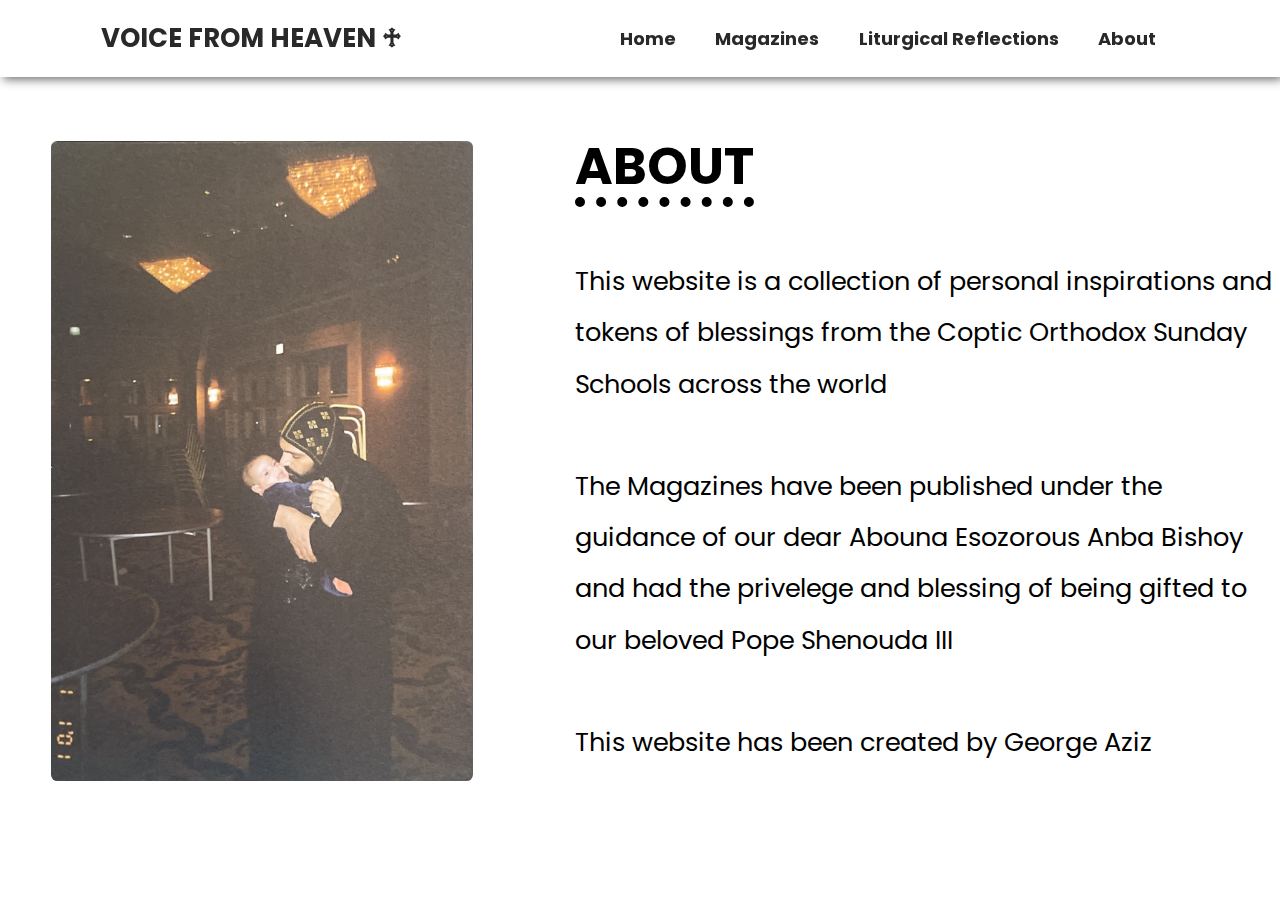
==== pages/about.html @ d088f612 "Initial Commit" ====
<!DOCTYPE html>
<html lang="en">
<head>
    <meta charset="UTF-8">
    <meta name="viewport" content="width=device-width, initial-scale=1.0">
    <meta http-equiv="X-UA-Compatible" content="ie=edge">
    <link rel="preconnect" href="https://fonts.gstatic.com">
    <link href="https://fonts.googleapis.com/css2?family=Poppins:wght@400;700&display=swap" rel="stylesheet">
    <link href="https://fonts.googleapis.com/css2?family=Amaranth:ital,wght@0,400;0,700;1,400&display=swap" rel="stylesheet">
    <script src="https://ajax.googleapis.com/ajax/libs/jquery/1.11.1/jquery.min.js"></script>
    <link rel="stylesheet" href="../style.css">
    <title>Voice From Heaven </title>
</head>

<body>
    <nav>
        <div class="logo">
            <h4>Voice From Heaven &#9841;</h4>
        </div>
       <ul class="nav-links">
            <li><a href=../index.html>Home</a></li>
            <li><a href=magazines.html>Magazines</a></li>
            <li><a href=reflections.html>Liturgical Reflections</a></li>
            <li><a href=about.html>About</a></li>
        </ul>
        <div class="phone-menu">
            <div class="line1"></div>
            <div class="line2"></div>
            <div class="line3"></div>
        </div>
    </nav>
    
    <div class="about-content">
        <div class="about-content-wrapper">
            <img src="../images/Abouna.png" class="about-img"/>
            <div class="about-desc-wrapper">
                <div class="about-title">ABOUT</div>
                <div class="about-description"> This website is a collection of personal inspirations and tokens of blessings from the 
                                                Coptic Orthodox Sunday Schools across the world<br><br>The Magazines have been published under the guidance of our dear Abouna Esozorous Anba Bishoy and had the privelege and blessing of being gifted to our beloved Pope Shenouda III <br><br>This website has been created by George Aziz</div>
            </div>
        </div>
    </div>
    <!--<div class="landing">
        <div class="landing-gradient">
            <div class="bg-text-wrapper">
                <div class="bg-text">
                    <h3>"Father, glorify your name"</h3><br>
                    <h3>Then a voice came from heaven:</h3><br><br>
                    <h2><b>I have glorified it and I will glorify it again</b></h2>
                    <h6>[John 12:28]</h6>
                </div>
            </div>
        </div>
    </div>
    
    <div class="content"></div>-->

    <script src="../app.js"></script>
</body>

</html>
---- style.css ----
*{
    margin: 0px;
    padding: 0px;
    box-sizing: border-box;
}

/*Main Navigation Bar*/
nav{
    display: flex;
    justify-content: space-around;
    align-items: center;
    min-height: 8vh;
    font-family: 'Poppins', sans-serif;
    background-color: #fff;
    position: fixed;
    top: 0px;
    width: 100%;
    transition: 1s;
    padding-top: 1.5vw;
    padding-bottom: 1.5vw;
    box-shadow: 0.20vw 0.20vw 0.75vw rgb(105, 105, 105);
    z-index: 4;
}

/* Navigation Bar Logo on Top Left*/
.logo{
    color: #292929;
    text-transform: uppercase;
    font-size: 26px;
}

.nav-links{
    display: flex;
    justify-content: space-around;
    width: 45%;
}

.nav-links li{
    list-style: none;
}

.nav-links a{
    color: #292929;
    text-decoration: none;
    font-weight: bold;
    font-size: 18px;
    padding-right: 0.5vw;
}

.phone-menu{
    display: none;
    cursor: pointer;
}
.phone-menu div{
    width: 25px;
    height: 2px;
    background-color: #292929;
    margin: 5px;
    transition: all 0.3s ease;
}

.toggle .line1{
    transform: rotate(-45deg) translate(-5px,5px);
}
.toggle .line2{
    opacity: 0;
}
.toggle .line3{
    transform: rotate(45deg) translate(-5px,-5px);
}

/*====================================INDEX HTML (HOMEPAGE)====================================*/

/*Section right under navigation bar (First Section of Home Page)*/
.landing{
    position: relative;
    background-image: url('images/heaven-img.jpg');
    width: 100vw;
    height: 50vw;
    background-repeat: no-repeat;
    background-size:cover;
    z-index: 0;
}

/*Class for gradient overlay on image of sky*/
.landing-gradient{
    position: absolute;
    background: linear-gradient(0deg, rgb(0, 182, 206), rgba(255,0,0,0) 100%);
    height: 100%;
    width: 100%;
    z-index: 1;
}

.bg-text-wrapper{
    text-align: center;
}

/*Background Text for Landing Page first section*/
.bg-text{
    padding-left: 7.0vw;;
    position: absolute;
    font-size: 3vw;
    font-weight: bold;
    padding-top: 11vw;
    line-height: 1.5;
    z-index: 2;
    font-family: 'Amaranth', sans-serif;
    color:#fff;
}

/* Section under First page */
.content{
    height: 30vw;
    background-color: #fff;
}

.title{
    padding-top: 7vw;
    padding-left: 10vw;
    font-size: 4vw;
    font-weight: bold;
    font-family: 'Poppins', sans-serif;
}

.description{
    padding-top: 5vw;
    padding-left: 10vw;
    padding-right: 6vw;
    font-family: 'Poppins', sans-serif;
    font-size: 2vw;
}

/*====================================Magazines Page====================================*/
.magazine-bg{
    width: 100vw;
    height: 55vw;
    background-image: url('images/sky-3.jpg');
    background-size: cover;
    background-repeat: no-repeat;
}

.magazine-wrapper{
    padding-top: 10vw;
    width: 50vw;
    height:45vw;
    margin-left: 12.5vw;
    margin-right: 12.5vw;
}

/* By default all slides for magazines are hidden*/
.magazine-slide {
    display: none;
    grid-template-columns: auto auto auto;
    gap: 5vw;
}

/*All Magazines Card Settings*/
.magazines {
    height: 30vw;
    width: 21vw;
    background-color:#333;
    color:#fff;
    box-shadow: 0.20vw 0.20vw 0.75vw rgb(105, 105, 105);
    border-radius: 2vw;
    font-size:5vw;
    font-family:sans-serif;
    cursor: pointer;
}

.magazines a{
    text-decoration: none;
    color: #fff;
}

.magazine-gradient {
    height: 30vw;
    width: 21vw;
    border-radius: 2vw;
    background: linear-gradient(0deg, rgb(37, 37, 37), rgba(255,0,0,0) 105%);
    transition: 0.3s;
    opacity: 0;
    position: relative;
    z-index: 2;
}

.magazine-gradient:hover{
    opacity: 100;
    transition: 0.3s;
}

.magazine-text-wrapper:hover {
    display: block;
}

.magazine-text {
    padding-top: 20vw;
    padding-left: 2vw;
    line-height: 4.5vw;
    font-size: 1.5vw;
    font-family: 'Poppins', sans-serif;
}

/*Individual Magazine Images*/
.magazine-1 {
    background-image: url(images/Issue1.jpg);
    background-size: cover;
}

.magazine-2 {
    background-image: url(images/Audio1.png);
    background-size: cover;
}

.magazine-3 {
    background-image: url(images/Issue2.png);
    background-size: cover;
}

.magazine-4 {
    background-image: url(images/Comm-2.png);
    background-size: cover;
}

.magazine-5 {
    background-image: url(images/Audio2.png);
    background-size: cover;
}

.magazine-6 {
    background-image: url(images/Issue3.jpg);
    background-size: cover;
}

.magazine-7 {
    background-image: url(images/Comm-3.jpg);
    background-size: cover;
}
.magazine-8 {
    background-image: url(images/Audio3.png);
    background-size: cover;
}
.magazine-9 {
    background-image: url(images/Issue4.jpg);
    background-size: cover;
}

/*Navigation Controls for magazine slider*/

.pagination {
    display: flex;
    justify-content: center;
    align-items: center;
}

.pagination a{
    margin: 1vw;
    width: 2vw;
    height: 2vw;
}

/* Next & previous buttons */
.prev, .next {
  cursor: pointer;
  text-align: center;
  background-color: rgb(46, 46, 46);
  font-weight: bold;
  font-size: 1.5vw;
  transition: 0.6s ease;
  border-radius: 50%;
  color: #fff;
}


/* The dots/bullets/indicators */
.dot {
  cursor: pointer;
  height: 15px;
  width: 15px;
  background-color: rgb(46, 46, 46);
  border-radius: 50%;
  display: inline-block;
  transition: background-color 0.6s ease;
}

.active, .dot:hover, .prev:hover, .next:hover {
  background-color:rgb(50, 98, 175);
  color: black;
}

/* Fading animation */
.fade {
  -webkit-animation-name: fade;
  -webkit-animation-duration: 0.5s;
  animation-name: fade;
  animation-duration: 0.5s;
}

@-webkit-keyframes fade {
  from {opacity: .4}
  to {opacity: 1}
}

@keyframes fade {
  from {opacity: .4}
  to {opacity: 1}
}

/*Section Under Magazine Slider*/
.thanks-wrapper {
    display: flex;
}

.thanks-title {
    padding-top: 5vw;
    padding-left: 10vw;
    font-size: 4vw;
    font-weight: bold;
    font-family: 'Poppins', sans-serif;
}

.thanks-content {
    padding-top: 10vw;
    padding-left: 6vw;
    padding-right: 12vw;
    font-family: 'Poppins', sans-serif;
    font-size: 2vw;
    float:right;
    position: relative;
}

.thanks-img {
    position: relative;
    height: 35vw;
    padding-left: 10vw;
    padding-top: 5vw;
    padding-bottom: 6vw;
    width: 35vw;
    float: left;
    border-radius: 2vw;
}

/*====================================About Page====================================*/
.about-content{
    height: 50vw;
}

.about-content-wrapper {
    display: flex;
    padding-top: 5vw;
    padding-bottom: 2vw;
    /*background-image: url(/images/sky-4.png);*/
    background-size: cover;
    /*background-color: rgb(55, 104, 197);*/
}

.about-desc-wrapper{
    margin-top: 5vw;
}

.about-title {
    font-size: 4vw;
    font-weight: bold;
    font-family: 'Poppins', sans-serif;
    text-decoration: underline;
    text-underline-offset: 1vw;
    text-decoration-thickness: 0.75vw;
    text-decoration-style: dotted;
}

.about-description{
    margin-top: 4vw;
    font-family: 'Poppins', sans-serif;
    font-size: 2vw;
    line-height: 4vw;
}

.about-img {
    position: relative;
    margin-top: 6vw;
    margin-left: 4vw;
    margin-right: 8vw;
    height: 50vw;
    width: 33vw;
    border-radius: 0.5vw;
}

/*====================================Reflection Page====================================*/
.landing-reflections{
    padding-top: 10vw;
}
.video-wrapper{
    text-align: center;
    position: relative; 
    padding-bottom: 56.25%; 
    height: 0; 
    overflow: hidden; 
    max-width: 100%;
}

.video-wrapper iframe, .video-wrapper object, .video-wrapper embed { 
    position: absolute; 
    top: 0; 
    left: 0; 
    width: 100%; 
    height: 100%; 
}

.reflection-content{
    padding-top: 3vw;
    padding-left: 8vw;
    padding-right: 8vw;
    padding-bottom: 2vw;
    
}

.reflection-title {
    font-size: 4vw;
    font-weight: bold;
    font-family: 'Poppins', sans-serif;
}

.reflection-description{
    margin-top: 2vw;
    font-family: 'Poppins', sans-serif;
    font-size: 2vw;
    line-height: 4vw;
}

/*====================================Error Page====================================*/
.error-content{
    padding-top: 10vw;
}

.error-title {
    font-size: 4vw;
    font-weight: bold;
    font-family: 'Poppins', sans-serif;
}

.error-description{
    margin-top: 2vw;
    font-family: 'Poppins', sans-serif;
    font-size: 2vw;
    line-height: 4vw;
}


/*Phone Mode - Screen Size Determined when there isn't enough space for nav bar list to be displayed on Desktop*/
@media screen and (max-width:1060px){
    body{
        overflow-x: hidden;
    }
    .nav-links{
        position:absolute;
        right:0px;
        height: 92vh;
        top: 8vh;
        display: flex;
        background-color: #fff;
        flex-direction: column;
        align-items: center;
        width: 100%;
        transform: translateX(100%);
        transition: transform 0.4s ease-in;
    }
    .nav{
        background-color: rgba(255, 255, 255, 1);
    }
    .nav-links li{
        opacity: 0;
    }
    .phone-menu{
        display: block;
    }

    .landing{
        height: 80vw;
    }

    .bg-text{
        padding-top: 15vw;
        line-height: 2.5;
    }

    .content{
        height: 35vw;
    }
 
    
    @media (orientation: portrait) 
    {
        .magazine-bg{
            height:175vw;
        }

        .magazine-wrapper{
            padding-top: 30vw;
            height: 110vw;
        }

        .magazine-slide{
            width: 85vw;
            height: 110vw;
            overflow-x: scroll;
        }

        .magazines {
            width: 75vw;
            height: 105vw;
        }

        .magazine-gradient {
            height: 105vw;
            width: 75vw;
        }

        .magazine-text{
            font-size: 5.75vw;
            padding-top: 85vw;
            line-height: 8vw;;
        }
        
        .pagination a{
            height: 10vw;
            width: 10vw;
            margin-top: 45vw;
        }
        .prev, .next {
            font-size: 6vw;
        }

        .thanks-content{
            font-size: 3vw;
        }

        .thanks-img{
            margin-top: 8vw;;
            height: 50vw;
            width: 50vw;;
        }

        .thanks-title
        {
            font-size: 10vw;
        }

        .about-content-wrapper{
            margin-top: 15vw;
        }
    }

    @media (orientation: landscape) 
    {
        .magazine-bg{
            height:65vw;
        }

        .magazine-wrapper{
            padding-top: 12.5vw;
        }
        
        .magazine-text{
            padding-top: 26vw;
        }

        .pagination a{
            height: 6vw;
            width: 6vw;
            margin-top: 5vw;
        }
        .prev, .next {
            font-size: 4vw;
        }

        .thanks-content{
            font-size: 3vw;;
        }

        .thanks-img{
            height: 40vw;
            width: 40vw;;
        }

        .thanks-title
        {
            font-size: 7vw;
        }
    }

}

.nav-active{
    transform: translateX(0%);
}

@keyframes navLinkFade{
    from{
        opacity: 0;
        transform: translateX(50px);
    }
    to{
        opacity: 1;
        transform: translateX(0px);
    }
}
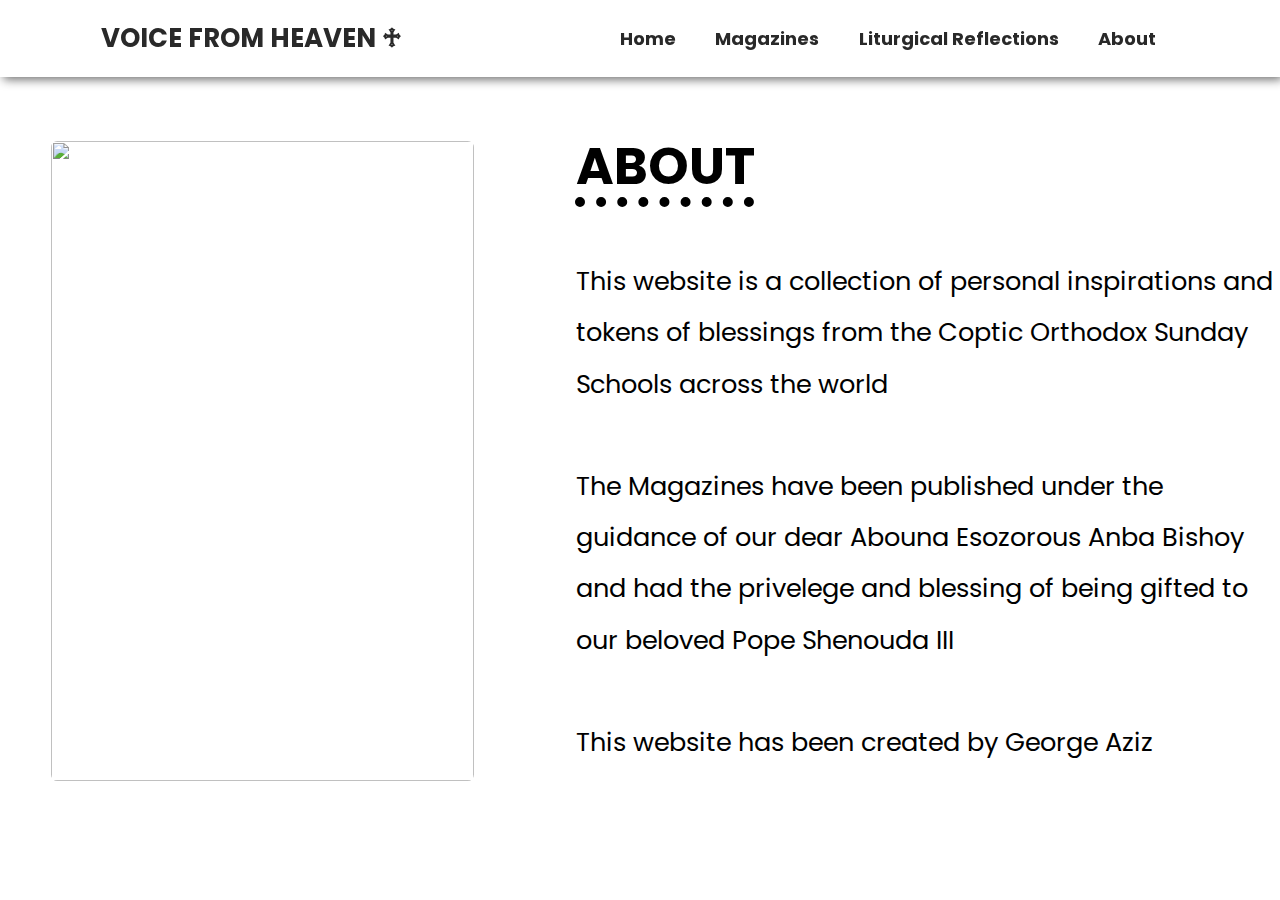
==== commit 276c3420: "Updated image to S3 URL" ====
--- a/pages/about.html
+++ b/pages/about.html
@@ -32,7 +32,7 @@
     
     <div class="about-content">
         <div class="about-content-wrapper">
-            <img src="../images/Abouna.png" class="about-img"/>
+            <img src="https://voicefromheaven.s3-ap-southeast-1.amazonaws.com/Images/Abouna.png" class="about-img"/>
             <div class="about-desc-wrapper">
                 <div class="about-title">ABOUT</div>
                 <div class="about-description"> This website is a collection of personal inspirations and tokens of blessings from the 
--- a/style.css
+++ b/style.css
@@ -74,7 +74,7 @@
 /*Section right under navigation bar (First Section of Home Page)*/
 .landing{
     position: relative;
-    background-image: url('images/heaven-img.jpg');
+    background-image: url(https://voicefromheaven.s3-ap-southeast-1.amazonaws.com/Images/heaven-img.jpg);
     width: 100vw;
     height: 50vw;
     background-repeat: no-repeat;
@@ -134,7 +134,7 @@
 .magazine-bg{
     width: 100vw;
     height: 55vw;
-    background-image: url('images/sky-3.jpg');
+    background-image: url(https://voicefromheaven.s3-ap-southeast-1.amazonaws.com/Images/sky-3.png);
     background-size: cover;
     background-repeat: no-repeat;
 }
@@ -176,7 +176,7 @@
     height: 30vw;
     width: 21vw;
     border-radius: 2vw;
-    background: linear-gradient(0deg, rgb(37, 37, 37), rgba(255,0,0,0) 105%);
+    background: linear-gradient(0deg, rgb(37, 37, 37), rgba(0,0,0,0) 105%);
     transition: 0.3s;
     opacity: 0;
     position: relative;
@@ -202,45 +202,45 @@
 
 /*Individual Magazine Images*/
 .magazine-1 {
-    background-image: url(images/Issue1.jpg);
+    background-image: url(https://voicefromheaven.s3-ap-southeast-1.amazonaws.com/Images/Issue1.jpg);
     background-size: cover;
 }
 
 .magazine-2 {
-    background-image: url(images/Audio1.png);
+    background-image: url(https://voicefromheaven.s3-ap-southeast-1.amazonaws.com/Images/Audio1.png);
     background-size: cover;
 }
 
 .magazine-3 {
-    background-image: url(images/Issue2.png);
+    background-image: url(https://voicefromheaven.s3-ap-southeast-1.amazonaws.com/Images/Issue2.png);
     background-size: cover;
 }
 
 .magazine-4 {
-    background-image: url(images/Comm-2.png);
+    background-image: url(https://voicefromheaven.s3-ap-southeast-1.amazonaws.com/Images/Comm-2.png);
     background-size: cover;
 }
 
 .magazine-5 {
-    background-image: url(images/Audio2.png);
+    background-image: url(https://voicefromheaven.s3-ap-southeast-1.amazonaws.com/Images/Audio2.png);
     background-size: cover;
 }
 
 .magazine-6 {
-    background-image: url(images/Issue3.jpg);
+    background-image: url(https://voicefromheaven.s3-ap-southeast-1.amazonaws.com/Images/Issue3.jpg);
     background-size: cover;
 }
 
 .magazine-7 {
-    background-image: url(images/Comm-3.jpg);
+    background-image: url(https://voicefromheaven.s3-ap-southeast-1.amazonaws.com/Images/Comm-3.jpg);
     background-size: cover;
 }
 .magazine-8 {
-    background-image: url(images/Audio3.png);
+    background-image: url(https://voicefromheaven.s3-ap-southeast-1.amazonaws.com/Images/Audio3.png);
     background-size: cover;
 }
 .magazine-9 {
-    background-image: url(images/Issue4.jpg);
+    background-image: url(https://voicefromheaven.s3-ap-southeast-1.amazonaws.com/Images/Issue4.jpg);
     background-size: cover;
 }
 
